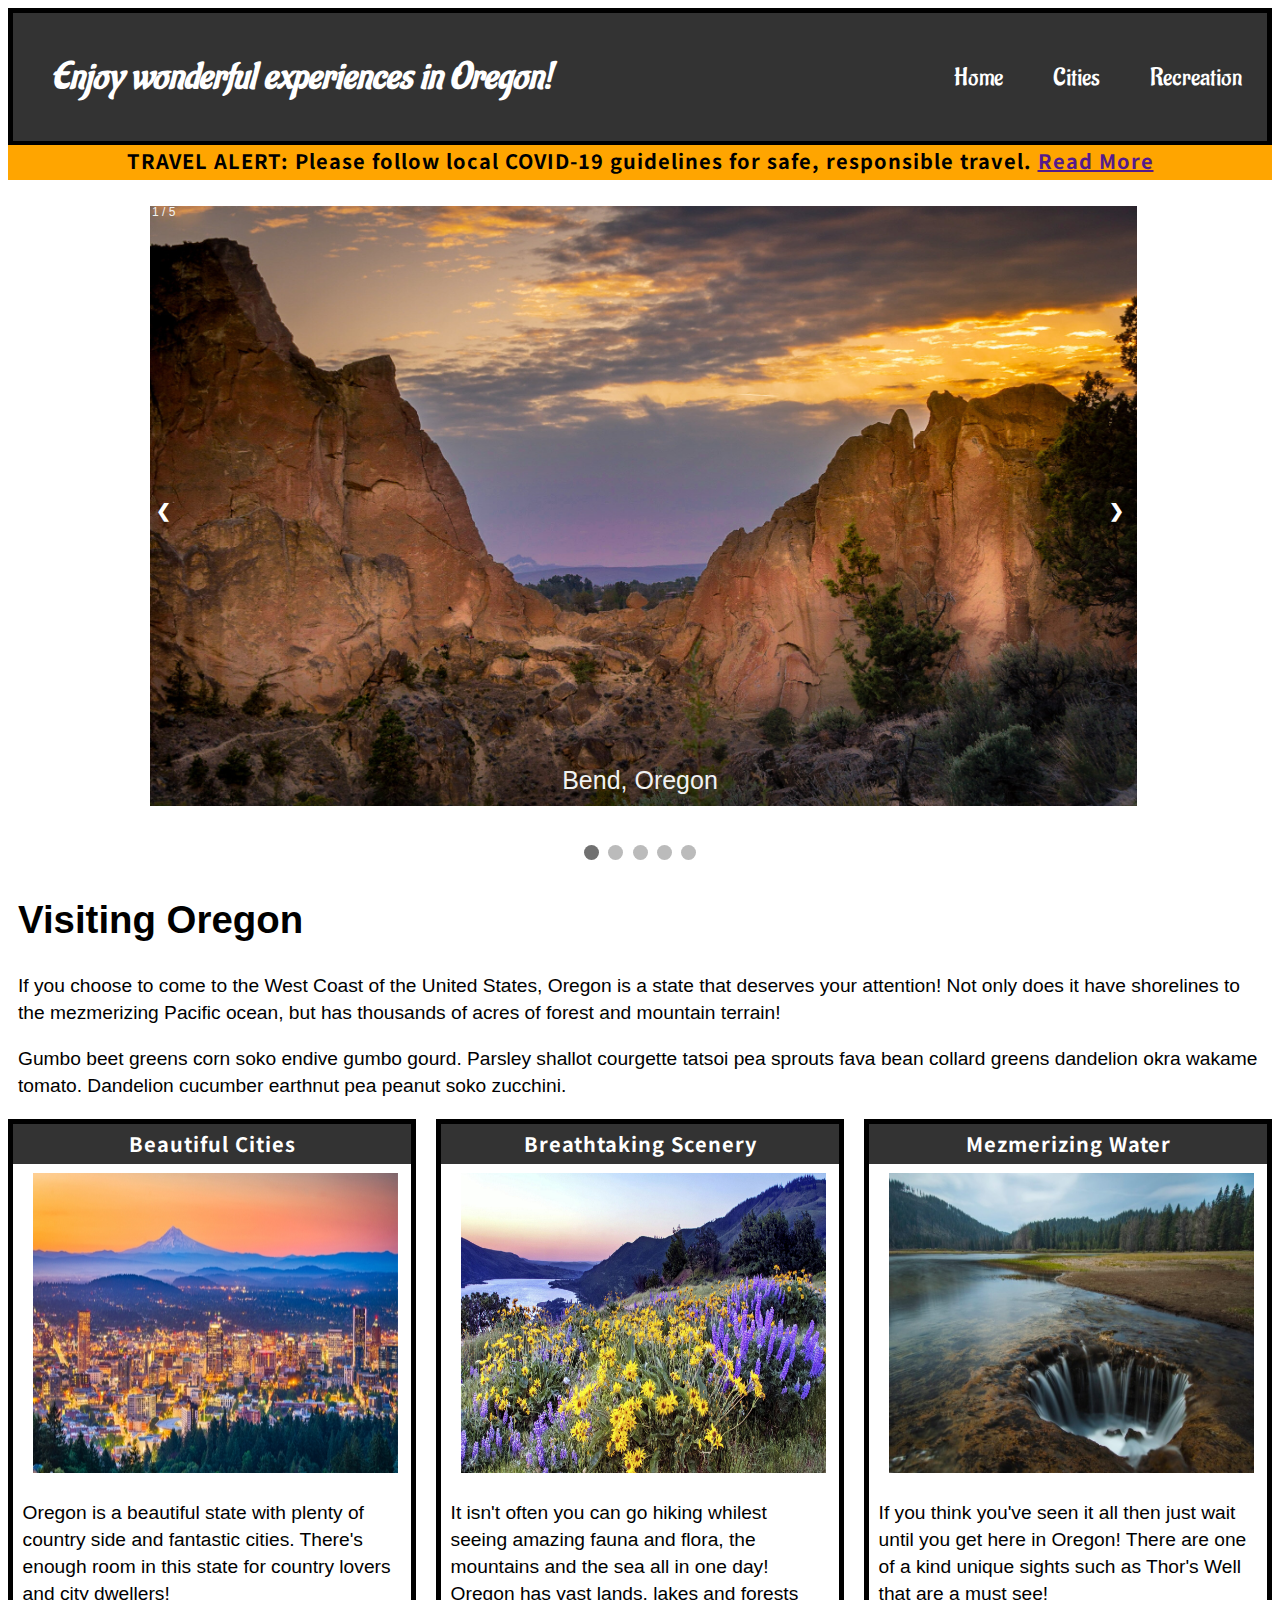
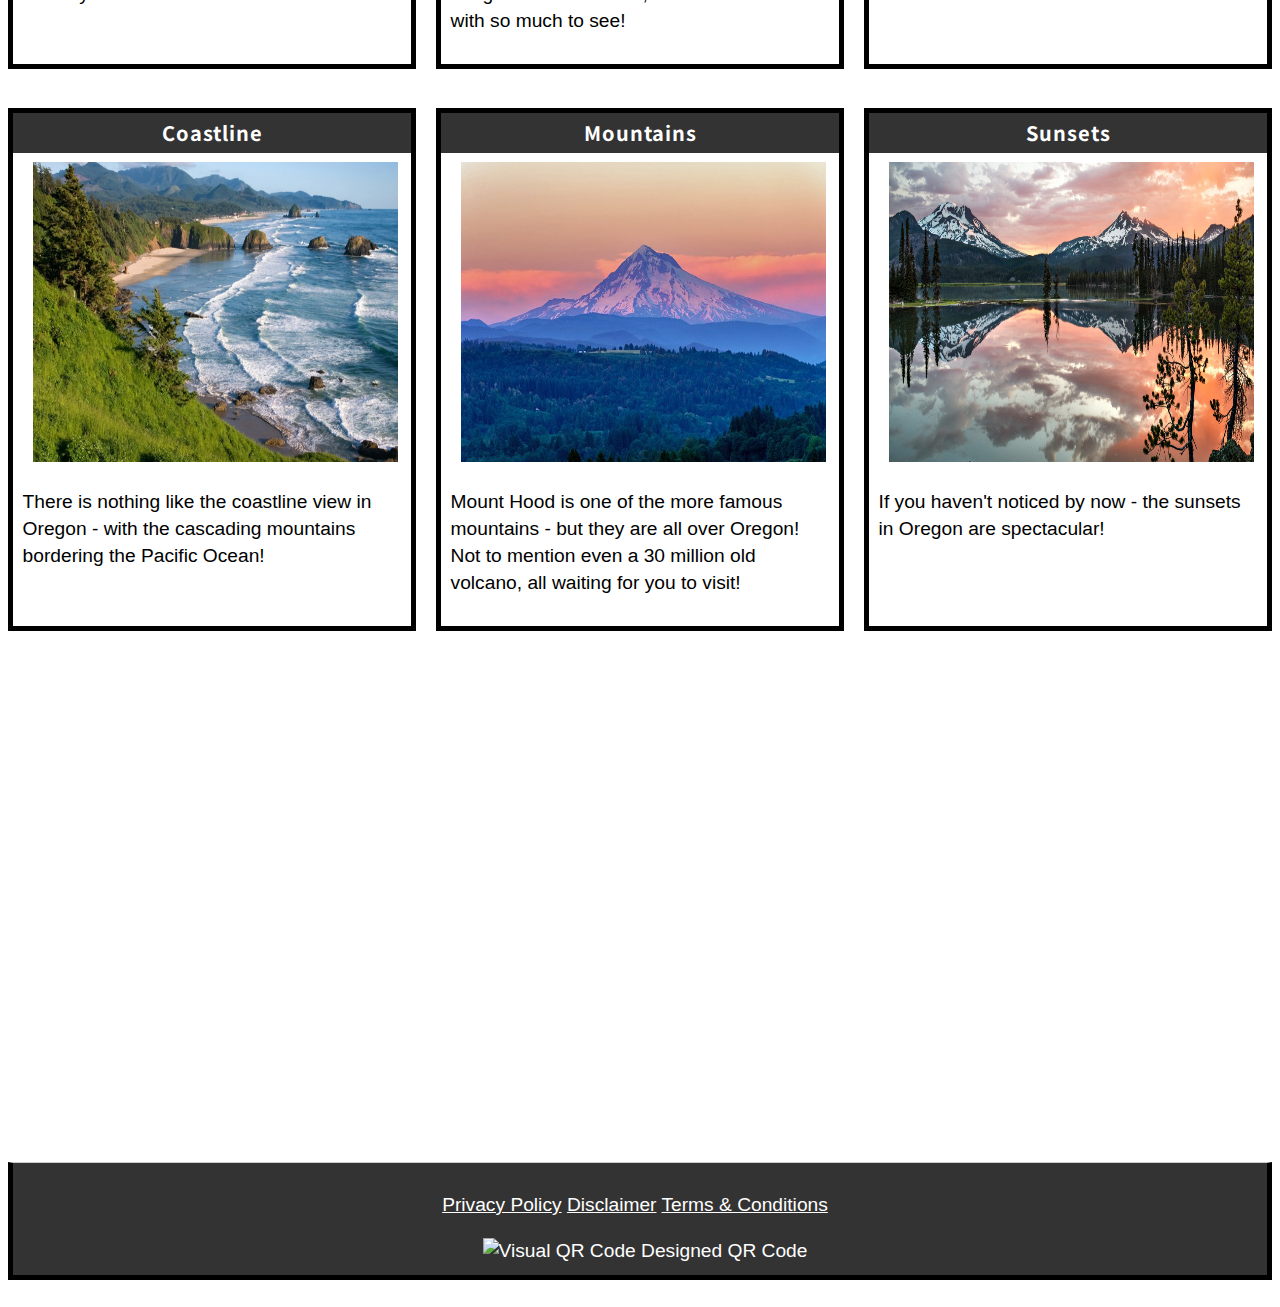
==== index.html @ beb7b984 "Rename index_good.html to index.html" ====
<!DOCTYPE html>
<html lang="en">
  <head>
    <meta charset="utf-8"/>
    <title>Oregon Vacation Website</title>
    <link rel="stylesheet" href="./styles.css"/>
    <meta name="viewport" content="width=device-width, initial-scale=1">
    <link href="https://fonts.googleapis.com/css2?family=Aladin&display=swap" rel="stylesheet">
    <link href="https://fonts.googleapis.com/css2?family=Noto+Sans+JP:wght@300&display=swap" rel="stylesheet">
  </head>

  <body>
    <header>
      <div class="title">Enjoy wonderful experiences in Oregon!</div>
      <nav>
        <ul>
          <li>
            <a href="">Home</a>
          </li>
          <li>
            <a href="cities.html">Cities</a>
          </li>
          <li>
            <a href="recreation.html">Recreation</a>
          </li>
        </ul>
      </nav>
    </header>

    <main>
     <h2>TRAVEL ALERT: Please follow local COVID-19 guidelines for safe, responsible travel. <a href="">Read More</a></h2>
      <article>

         <!-- Slideshow container -->
    <div class="slideshow-container">

  <!-- Full-width images with number and caption text -->
     <div class="mySlides fade">
      <div class="numbertext">1 / 5</div>
      <img src="images/bend.jpg" height="600" width="500" style="width:100%">
      <div class="text">Bend, Oregon</div>
   </div>

   <div class="mySlides fade">
     <div class="numbertext">2 / 5</div>
     <img src="images/silverfalls3.jpg" height="600" width="500" style="width:100%">
     <div class="text">Silver Falls State Park</div>
    </div>

  <div class="mySlides fade">
    <div class="numbertext">3 / 5</div>
    <img src="images/thorswell.jpg" height="600" width="500" style="width:100%">
    <div class="text">Thor's Well</div>
  </div>

  <div class="mySlides fade">
    <div class="numbertext">4 / 5</div>
    <img src="images/johnday2.jpg" height="600" width="500" style="width:100%">
    <div class="text">John Day Fossil Beds National Monument</div>
  </div>

  <div class="mySlides fade">
    <div class="numbertext">5 / 5</div>
    <img src="images/craterlake.jpg" height="600" width="500" style="width:100%">
    <div class="text">Crater Lake</div>
  </div>

  <!-- Next and previous buttons -->
   <a class="prev" onclick="plusSlides(-1)">&#10094;</a>
   <a class="next" onclick="plusSlides(1)">&#10095;</a>
  </div>
  <br>

<!-- The dots/circles -->
  <div style="text-align:center">
   <span class="dot" onclick="currentSlide(1)"></span>
   <span class="dot" onclick="currentSlide(2)"></span>
   <span class="dot" onclick="currentSlide(3)"></span>
   <span class="dot" onclick="currentSlide(4)"></span>
   <span class="dot" onclick="currentSlide(5)"></span>
  </div>

        <h1>Visiting Oregon</h1>
        <p class="paragraph">If you choose to come to the West Coast of the United States, Oregon is a state that deserves your attention! Not only does it have shorelines to the mezmerizing Pacific ocean, but has thousands of acres of forest and mountain terrain!</p>

        <p class="paragraph">Gumbo beet greens corn soko endive gumbo gourd. Parsley shallot courgette tatsoi pea sprouts fava bean collard greens dandelion okra wakame tomato. Dandelion cucumber earthnut pea peanut soko zucchini.</p>
                            

        <ul class="cards">
          <li>
            <h2>Beautiful Cities</h2>
            <div class="inner">
              <img src="images/oregon3.jpg" height="300" width="520" alt="">
              <p>Oregon is a beautiful state with plenty of country side and fantastic cities. There's enough room in this state for country lovers and city dwellers!</p>
            </div>
          </li>
          <li>
            <h2>Breathtaking Scenery</h2>
            <div class="inner">
              <img src="images/oregon2.jpg" height="300" width="520" alt="">
              <p>It isn't often you can go hiking whilest seeing amazing fauna and flora, the mountains and the sea all in one day! Oregon has vast lands, lakes and forests with so much to see!</p>
            </div>
          </li>
          <li>
            <h2>Mezmerizing Water</h2>
            <div class="inner">
              <img src="images/oregon1.jpg" height="300" width="520" alt="">
              <p>If you think you've seen it all then just wait until you get here in Oregon! There are one of a kind unique sights such as Thor's Well that are a must see!</p>
            </div>
          </li>
          <li>
            <h2>Coastline</h2>
            <div class="inner">
              <img src="images/oregon4.webp" height="300" width="520" alt="">
              <p>There is nothing like the coastline view in Oregon - with the cascading mountains bordering the Pacific Ocean!</p>
            </div>
          </li>
          <li>
            <h2>Mountains</h2>
            <div class="inner">
              <img src="images/mthood1.jpg" height="300" width="520" alt="">
              <p>Mount Hood is one of the more famous mountains - but they are all over Oregon! Not to mention even a 30 million old volcano, all waiting for you to visit!</p>
            </div>
          </li>
          <li>
            <h2>Sunsets</h2>
            <div class="inner">
              <img src="images/oregon7.jpg" height="300" width="520" alt="">
              <p>If you haven't noticed by now - the sunsets in Oregon are spectacular! </p>
            </div>
          </li>
        </ul>

        <div class="video-container">
         <iframe class="responsive-iframe" width="300" height="550" src="https://www.youtube.com/embed/sp4hKFQsLzc" frameborder="0" allow="accelerometer; autoplay; clipboard-write; encrypted-media; gyroscope; picture-in-picture" allowfullscreen=""></iframe>
        </div>

      </article>
      <aside class="sidebar">
        <p><a href="">Privacy Policy</a>  <a href="">Disclaimer</a> <a href="">Terms & Conditions</a></p>
         <img src="" height="150" width="150" alt="Visual QR Code Designed QR Code"/>
      </aside>
    </main>

     <script src="main.js"></script>

  </body>

</html>
---- styles.css ----
/* MOBILE */

      * {
        box-sizing: border-box;
      }

      html {
        font: 1.2em/1.4 Arial, Helvetica, sans-serif;
      }

      body {
        padding: 0 0 1em;
      }

      /* CAN STAY SAME */
      header {
        background-color: #333;
        color: #fff;
        border: 5px solid #000;
        font-family: 'Aladin', cursive;
        font-size: 25px;
        padding-bottom: 0;
        text-align: center;
      }

      h2 { font-family: 'Aladin', cursive;
      }

      h1 {padding-left: 10px;
      }

      .paragraph {padding-left: 10px;
      }

      header ul {
        list-style: none;
        margin: 0;
        padding: 0;
        overflow: hidden;
      }

      header a {
        color: #FFF;
        text-decoration: none;
        display: inline;
        padding: 0.5em 1em;
       border-top: 1px solid #999;
      }

      header .title {
        font-size: 150%;
        font-style: italic;
        font-weight: bold;
        padding: 1em;
      }

      main {
        /* padding: 0 1em; */
      }

     /* main h2 {background-color: orange;
              margin-top: -1px;
              padding-top: 2px;
              padding-bottom: 5px;
              text-align: center;
              font-family: 'Noto Sans JP', sans-serif;
              font-size: 20px;
              letter-spacing: 1px;
            } */

      body h2 {background-color: orange;
              margin-top: -1px;
              padding-top: 2px;
              padding-bottom: 5px;
              text-align: center;
              font-family: 'Noto Sans JP', sans-serif;
              font-size: 20px;
              letter-spacing: 1px;
      }

      .cards {
        list-style: none;
        margin: 0;
        padding: 0;
      }

      .cards li {
        border: 5px solid #000;
        margin-bottom: 1em;
      }

      .cards h2 {
        background-color: #333;
        color: #fff;
        margin: 0;
        padding: 0.3em 1.2em;
      }

      /* changed 1em padding to .5 to take away horizontal space in tablet view */
      .cards .inner {
        padding: 0.5em .5em;
      }

      .sidebar {
        background-color: #333;
        border: 5px solid #000;
        padding: 0.5em 1em;
        color: #fff;
        text-align: center;
      }

      .sidebar img {padding-right: 0
      }

      .sidebar a {
        color: #FFF;
      }
      
      p {margin-right: 10px;
      }

      /* to make images responsive */
       .cards img {
        max-width: 100%;
        max-height: 100%; 
      } 


     #oregonmap { text-align: center;
                  padding-bottom: 20px;
      }


/* new CSS 
slideshow */

* {box-sizing:border-box}

/* Slideshow container */
.slideshow-container {
  max-width: 1000px;
  position: relative;
  margin: auto;
}


/* Hide the images by default */
.mySlides {
  display: none;
}

/* Next & previous buttons */
.prev, .next {
  cursor: pointer;
  position: absolute;
  top: 50%;
  width: auto;
  margin-top: -22px;
  padding: 16px;
  color: white;
  font-weight: bold;
  font-size: 18px;
  transition: 0.6s ease;
  border-radius: 0 3px 3px 0;
  user-select: none;
}

/* Position the "next button" to the right */
.next {
  right: 0;
  border-radius: 3px 0 0 3px;
}

/* On hover, add a black background color with a little bit see-through */
.prev:hover, .next:hover {
  background-color: rgba(0,0,0,0.8);
}

/* Caption text */
.text {
  color: #f2f2f2;
  font-size: 25px;
  padding: 8px 12px;
  position: absolute;
  bottom: 8px;
  width: 100%;
  text-align: center;
}

/* Number text (1/3 etc) */
.numbertext {
  color: #f2f2f2;
  font-size: 12px;
  padding: 8px 12px;
  position: absolute;
  top: 0;
}

/* The dots/bullets/indicators */
.dot {
  cursor: pointer;
  height: 15px;
  width: 15px;
  margin: 0 2px;
  background-color: #bbb;
  border-radius: 50%;
  display: inline-block;
  transition: background-color 0.6s ease;
}

.active, .dot:hover {
  background-color: #717171;
}

/* Fading animation */
.fade {
  -webkit-animation-name: fade;
  -webkit-animation-duration: 1.5s;
  animation-name: fade;
  animation-duration: 1.5s;
}

@-webkit-keyframes fade {
  from {opacity: .4}
  to {opacity: 1}
}

@keyframes fade {
  from {opacity: .4}
  to {opacity: 1}
}

/* end */

/* youtube video */

  .video-container {
     position: relative;
     padding-bottom: 100%;
     padding-top: 35px;
     height: 0;
     overflow: hidden;
     margin-bottom: 25px;
    }


    .video-container iframe {
    position: absolute;
    top:0;
    left: 0;
    width: 100%;
    height: 100%;
    }


    div.attractions {
        text-align: center;
      }

/* end */


.mySlides img {
       max-height: 300px;
       margin-top: 10%;
      }


      /* tablet */

      /* changed 1fr 1fr 1fr to 1fr 1.8 trying to get rid of horizontal space */
      /* changed grid-template columns to 1fr 1.8fr for tablet view but changes desktop view */
      /* using 2fr 2fr to get 2 columns for tablet view */

    @media screen and (min-width: 40em) {
    .cards {
        display: grid;
        grid-template-columns: 2fr 2fr;
        column-gap: 30px;
        row-gap: 20px;
         align-self: stretch;
    }

    nav ul {
        display: flex;
    }

    nav li {
        flex: 1;
    }

     header {
      /* 1 column 4 parts */
           grid-column: 1/span 4;
           display:flex;
           align-items: center;
           justify-content: flex-end;
           /* margin-bottom: 50px; */
    }

      header a{
            border-style:none;  
    }
      nav{
          margin-left:auto;
    }

    img {
      padding: 0 3px 0 10px;
    }
    .cards img {
        max-width: 100%;
        max-height: 10%; 
      } 

      /* .mySlides img {
       max-height: 300px;
      } */

      .mySlides img {
       max-height: 100%;
       margin-top: 10px;
      }

      main h2 {
        padding-left: 5px;
        padding-right: 5px;
      }

      /* youtube video */

      .video-container {
     position: relative;
     padding-bottom: 56.6%;
     padding-top: 35px;
     height: 0;
     overflow: hidden;
     margin-bottom: 25px;
    }


    .video-container iframe {
    position: absolute;
    top:0;
    left: 0;
    width: 100%;
    height: 100%;
    }

    div.attractions {
        width:100%;
        height: auto;
        text-align: center;
      }
}
    
    /* desktop
    display: grid creates grid row/column
    grid-template-columns creates 1 - X columns, fr is how much space is taken up
    column-gap is the space in between the columns; */

/*the 1st fr of this grid-template-columns controls SIDEBAR
5 FR GIVES PROPER SPACING TO ALL CARDS EXCEPT FOR SIDEBAR */
/* 3fr gives 3 columns for desktop */
    @media screen and (min-width: 70em) {
    .cards {
        display: grid;
        grid-template-columns: 1fr 1fr 1fr; 
        column-gap: 20px;
    }

    /* margin-bottom of 0 is added to the cards, so sidebar aligns*/
    .cards {
        margin-bottom: 0;
        padding-bottom: 10px;
    }

    .sidebar {
        border-top: 1px solid #ccc;
       /* margin-top: 2em; */
    }

      /* youtube */

      .video-container {
     position: relative;
     padding-bottom: 35%;
     padding-top: 35px;
     height: 0;
     overflow: hidden;
     margin-bottom: 25px;
    }


    .video-container iframe {
    position: absolute;
    top:0;
    left: 25%;
    right: 25%;
    width: 50%;
    height: 100%;
    }
  }
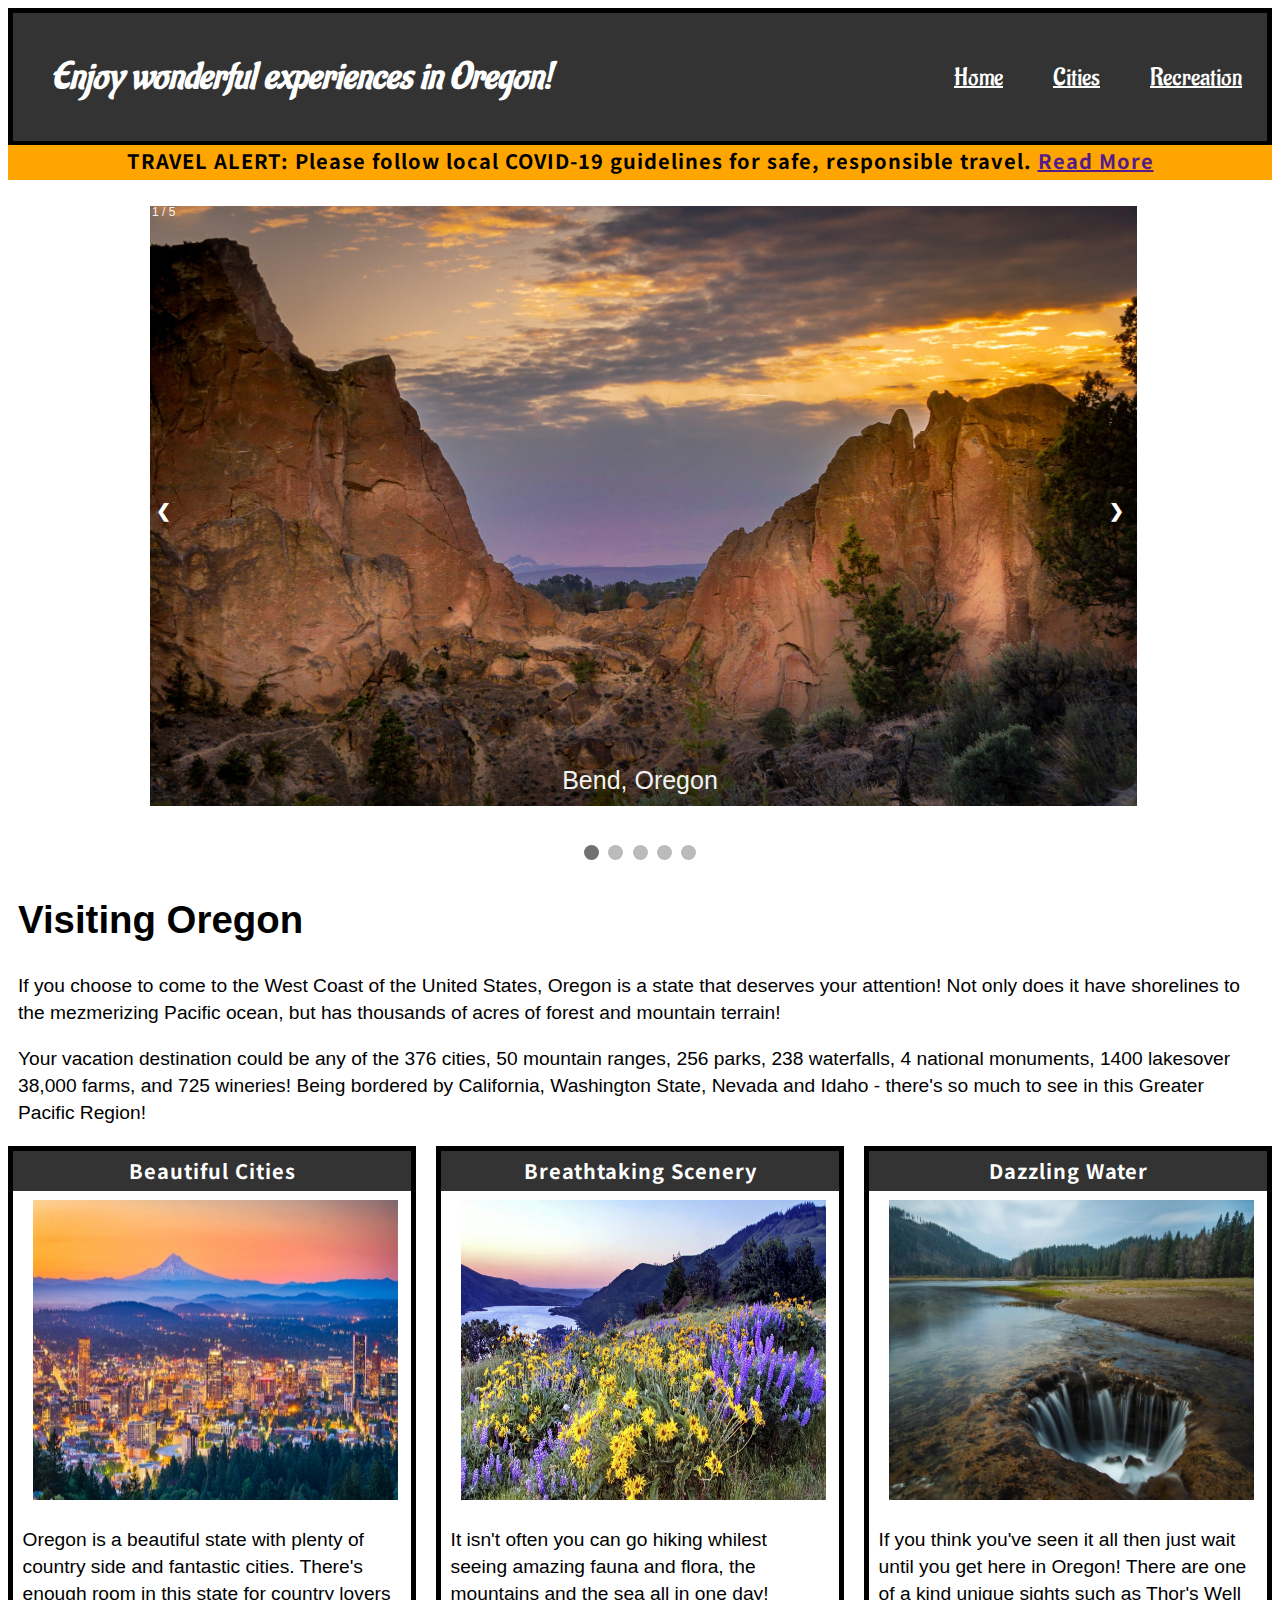
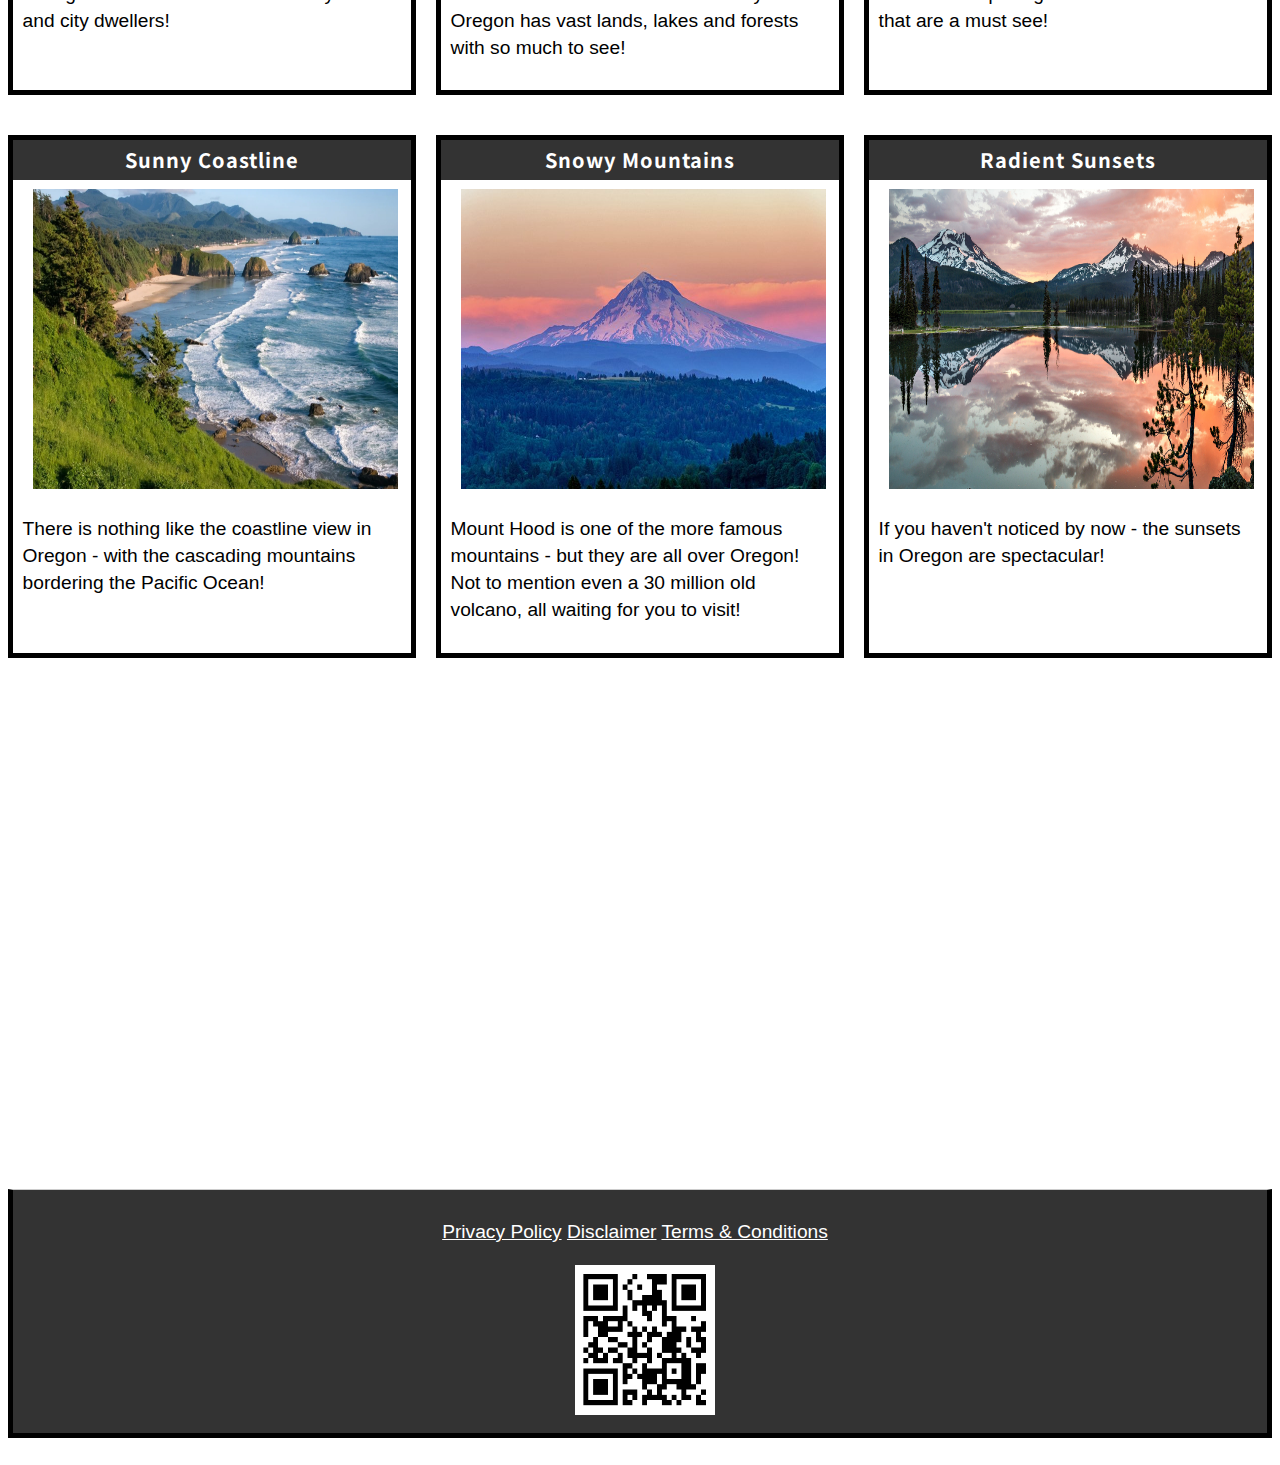
==== commit e44f9b78: "Update index.html" ====
--- a/index.html
+++ b/index.html
@@ -83,7 +83,7 @@
         <h1>Visiting Oregon</h1>
         <p class="paragraph">If you choose to come to the West Coast of the United States, Oregon is a state that deserves your attention! Not only does it have shorelines to the mezmerizing Pacific ocean, but has thousands of acres of forest and mountain terrain!</p>
 
-        <p class="paragraph">Gumbo beet greens corn soko endive gumbo gourd. Parsley shallot courgette tatsoi pea sprouts fava bean collard greens dandelion okra wakame tomato. Dandelion cucumber earthnut pea peanut soko zucchini.</p>
+        <p class="paragraph">Your vacation destination could be any of the 376 cities, 50 mountain ranges, 256 parks, 238 waterfalls, 4 national monuments, 1400 lakesover 38,000 farms, and 725 wineries! Being bordered by California, Washington State, Nevada and Idaho - there's so much to see in this Greater Pacific Region!</p>
                             
 
         <ul class="cards">
@@ -102,28 +102,28 @@
             </div>
           </li>
           <li>
-            <h2>Mezmerizing Water</h2>
+            <h2>Dazzling Water</h2>
             <div class="inner">
               <img src="images/oregon1.jpg" height="300" width="520" alt="">
               <p>If you think you've seen it all then just wait until you get here in Oregon! There are one of a kind unique sights such as Thor's Well that are a must see!</p>
             </div>
           </li>
           <li>
-            <h2>Coastline</h2>
+            <h2>Sunny Coastline</h2>
             <div class="inner">
               <img src="images/oregon4.webp" height="300" width="520" alt="">
               <p>There is nothing like the coastline view in Oregon - with the cascading mountains bordering the Pacific Ocean!</p>
             </div>
           </li>
           <li>
-            <h2>Mountains</h2>
+            <h2>Snowy Mountains</h2>
             <div class="inner">
               <img src="images/mthood1.jpg" height="300" width="520" alt="">
               <p>Mount Hood is one of the more famous mountains - but they are all over Oregon! Not to mention even a 30 million old volcano, all waiting for you to visit!</p>
             </div>
           </li>
           <li>
-            <h2>Sunsets</h2>
+            <h2>Radient Sunsets</h2>
             <div class="inner">
               <img src="images/oregon7.jpg" height="300" width="520" alt="">
               <p>If you haven't noticed by now - the sunsets in Oregon are spectacular! </p>
@@ -138,7 +138,7 @@
       </article>
       <aside class="sidebar">
         <p><a href="">Privacy Policy</a>  <a href="">Disclaimer</a> <a href="">Terms & Conditions</a></p>
-         <img src="" height="150" width="150" alt="Visual QR Code Designed QR Code"/>
+         <img src="images/qrcodevacay.png" height="150" width="150" alt="Visual QR Code Designed QR Code"/>
       </aside>
     </main>
 
--- a/styles.css
+++ b/styles.css
@@ -41,10 +41,9 @@
 
       header a {
         color: #FFF;
-        text-decoration: none;
+        text-decoration: underline;
         display: inline;
         padding: 0.5em 1em;
-       border-top: 1px solid #999;
       }
 
       header .title {
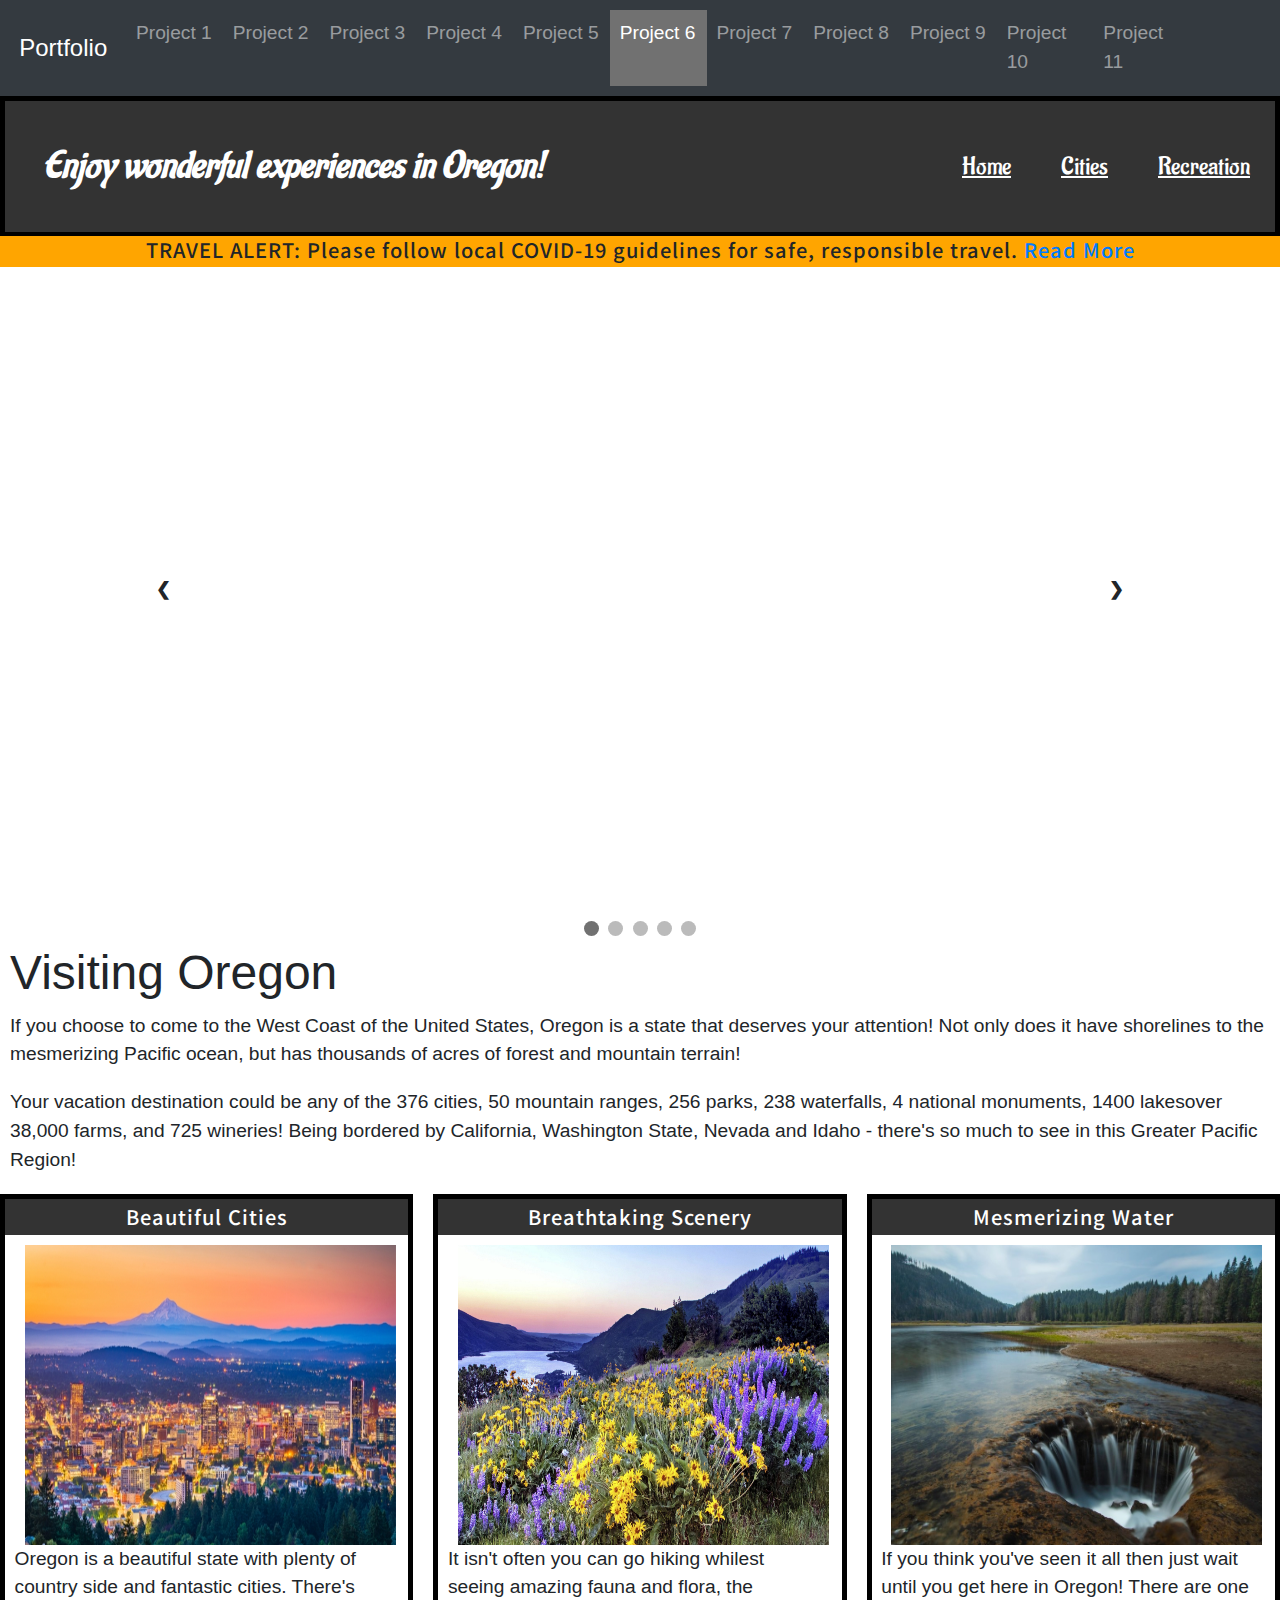
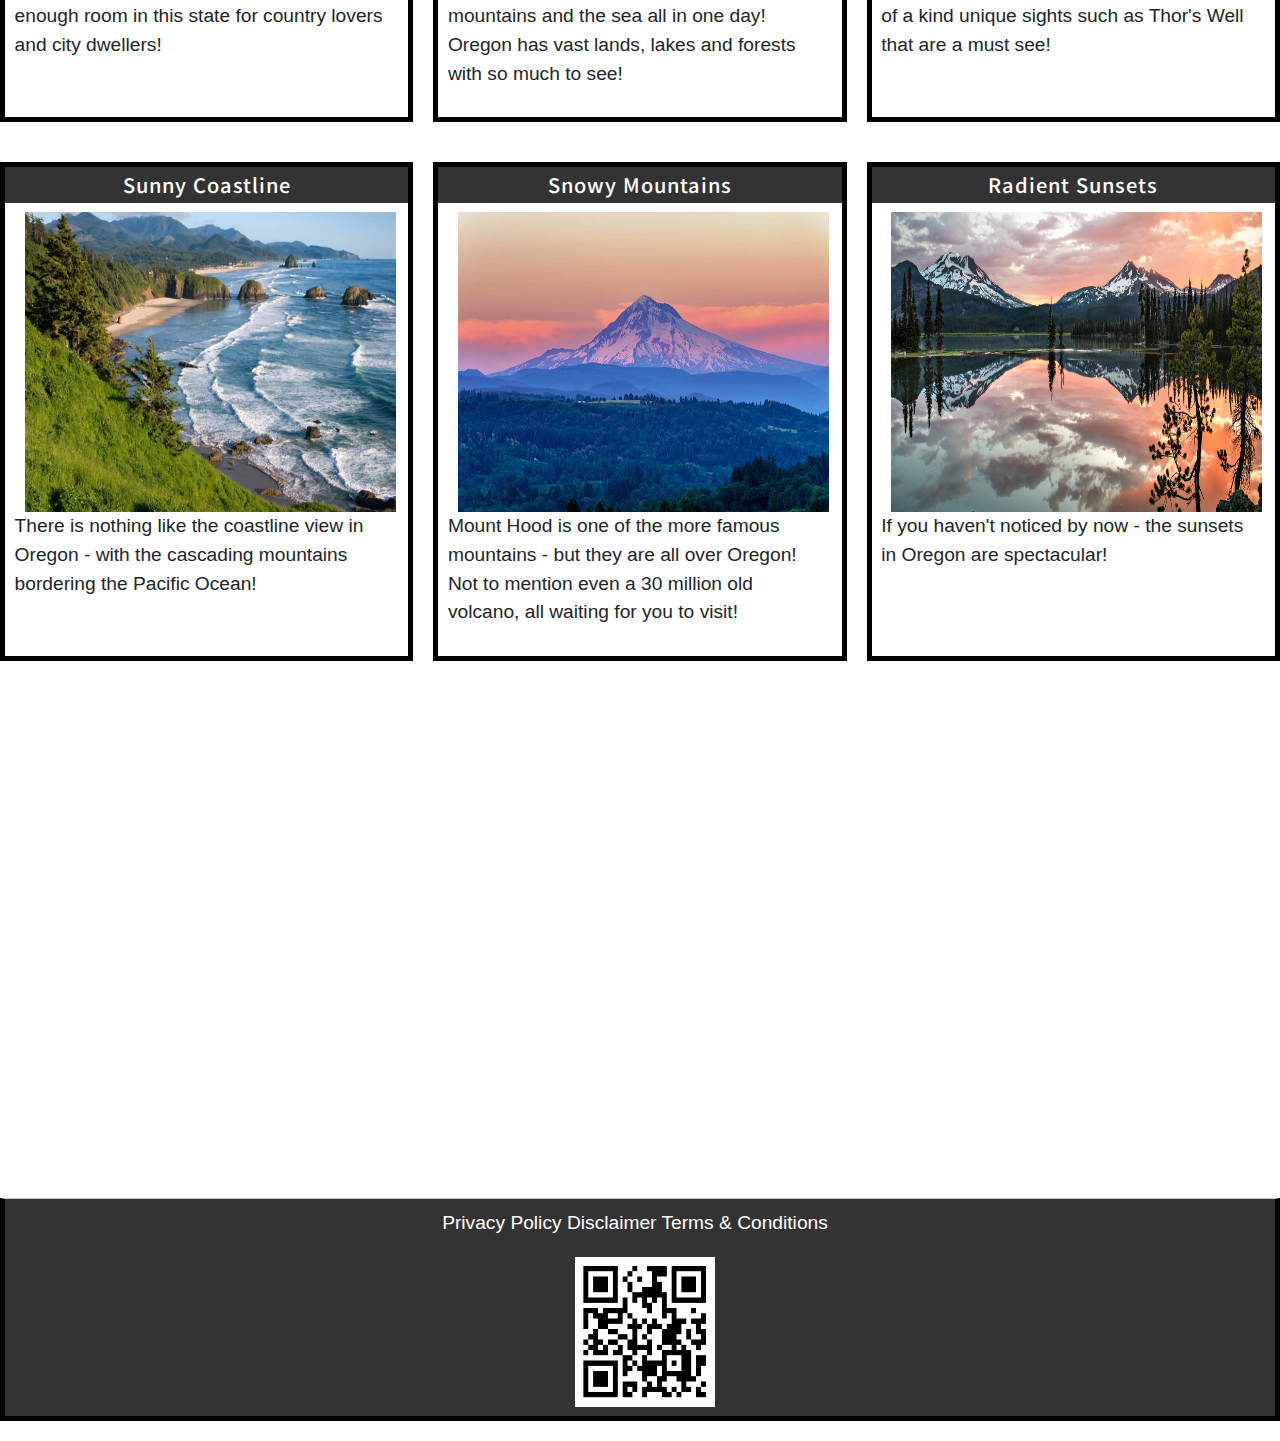
==== commit 75b56214: "Add files via upload" ====
--- a/index.html
+++ b/index.html
@@ -3,14 +3,195 @@
   <head>
     <meta charset="utf-8"/>
     <title>Oregon Vacation Website</title>
+
+    <link rel="stylesheet" href="https://stackpath.bootstrapcdn.com/bootstrap/4.3.1/css/bootstrap.min.css" integrity="sha384-ggOyR0iXCbMQv3Xipma34MD+dH/1fQ784/j6cY/iJTQUOhcWr7x9JvoRxT2MZw1T" crossorigin="anonymous"> 
+
     <link rel="stylesheet" href="./styles.css"/>
     <meta name="viewport" content="width=device-width, initial-scale=1">
     <link href="https://fonts.googleapis.com/css2?family=Aladin&display=swap" rel="stylesheet">
     <link href="https://fonts.googleapis.com/css2?family=Noto+Sans+JP:wght@300&display=swap" rel="stylesheet">
+
+
+      <!--jQuery first, then Popper.js, then Bootstrap JS -->
+    <script src="https://code.jquery.com/jquery-3.3.1.slim.min.js" integrity="sha384-q8i/X+965DzO0rT7abK41JStQIAqVgRVzpbzo5smXKp4YfRvH+8abtTE1Pi6jizo" crossorigin="anonymous"></script> 
+    <script src="https://cdnjs.cloudflare.com/ajax/libs/popper.js/1.14.7/umd/popper.min.js" integrity="sha384-UO2eT0CpHqdSJQ6hJty5KVphtPhzWj9WO1clHTMGa3JDZwrnQq4sF86dIHNDz0W1" crossorigin="anonymous"></script>
+    <script src="https://stackpath.bootstrapcdn.com/bootstrap/4.3.1/js/bootstrap.min.js" integrity="sha384-JjSmVgyd0p3pXB1rRibZUAYoIIy6OrQ6VrjIEaFf/nJGzIxFDsf4x0xIM+B07jRM" crossorigin="anonymous"></script>  
+
   </head>
 
   <body>
-    <header>
+
+
+      <!----------------------------------- NAV BAR -----------------
+      DOESNT WORK WITH THIS
+
+      <nav class="navbar navbar-expand-lg navbar navbar-dark bg-dark fixed-top text">
+  <a class="navbar-brand text-justify" href="https://lauren-clark.github.io/Portfolio/" >Portfolio</a>
+  <button class="navbar-toggler bg-dark" type="button" data-toggle="collapse" data-target="#navbarText" aria-controls="navbarText" aria-expanded="false" aria-label="Toggle navigation"> 
+    <span class="navbar-toggler-icon"></span>
+  </button>
+  <div class="collapse navbar-collapse" id="navbarText">
+    <ul class="navbar-nav mr-auto">
+      <li class="nav-item">
+        <a class="nav-link" href="https://lauren-clark.github.io/">Project 1 </span></a>
+      </li>
+      <li class="nav-item">
+        <a class="nav-link" href="https://lauren-clark.github.io/Robert-Plant-Tribute/">Project 2 </a>
+      </li>
+      <li class="nav-item">
+        <a class="nav-link active" href="https://lauren-clark.github.io/Applied-Visual-Design/">Project 3 <span class="sr-only">(current)</span></a>
+      </li>
+            <li class="nav-item">
+        <a class="nav-link" href="https://lauren-clark.github.io/Accessibility-Assignment/revised/index.html">Project 4</a>
+      </li>
+            <li class="nav-item">
+        <a class="nav-link" href="https://lauren-clark.github.io/Media-Query/">Project 5</a>
+      </li>
+            <li class="nav-item">
+        <a class="nav-link" href="https://lauren-clark.github.io/Vacation-Website/">Project 6</a>
+      </li>
+            <li class="nav-item">
+        <a class="nav-link" href="https://lauren-clark.github.io/FlexBox/">Project 7</a>
+      </li>
+            <li class="nav-item">
+        <a class="nav-link" href="https://lauren-clark.github.io/FlexBoxLandingPage/">Project 8</a>
+      </li>
+
+      <li class="nav-item">
+        <a class="nav-link" href="https://lauren-clark.github.io/PortfolioPageWireframe/">Project 9</a>
+      </li>
+
+       <li class="nav-item">
+        <a class="nav-link" href="https://lauren-clark.github.io/Bootstrap/">Project 10</a>
+      </li>
+
+       <li class="nav-item">
+        <a class="nav-link" href="https://lauren-clark.github.io/OnlineResume/">Project 11</a>
+      </li>
+    </ul>
+        
+    </ul>
+    <span class="navbar-text">
+      Click to view!
+    </span>
+  </div>
+</nav> -->
+
+<!-- THIS ONE WORKS BUT ISNT RESPONSIVE 
+
+<nav class="navbar-expand-lg navbar navbar-expand-sm bg-dark">
+<a class="navbar-brand text-justify" href="https://lauren-clark.github.io/Portfolio/" >Portfolio</a>
+
+  
+  <ul class="navbar-nav">
+    <li class="nav-item">
+<div class="collapse navbar-collapse" id="navbarText">
+    <ul class="navbar-nav mr-auto">
+      <li class="nav-item">
+        <a class="nav-link" href="https://lauren-clark.github.io/">Project 1 </span></a>
+      </li>
+      <li class="nav-item">
+        <a class="nav-link" href="https://lauren-clark.github.io/Robert-Plant-Tribute/">Project 2 </a>
+      </li>
+      <li class="nav-item">
+        <a class="nav-link active" href="https://lauren-clark.github.io/Applied-Visual-Design/">Project 3 <span class="sr-only">(current)</span></a>
+      </li>
+            <li class="nav-item">
+        <a class="nav-link" href="https://lauren-clark.github.io/Accessibility-Assignment/revised/index.html">Project 4</a>
+      </li>
+            <li class="nav-item">
+        <a class="nav-link" href="https://lauren-clark.github.io/Media-Query/">Project 5</a>
+      </li>
+            <li class="nav-item">
+        <a class="nav-link" href="https://lauren-clark.github.io/Vacation-Website/">Project 6</a>
+      </li>
+            <li class="nav-item">
+        <a class="nav-link" href="https://lauren-clark.github.io/FlexBox/">Project 7</a>
+      </li>
+            <li class="nav-item">
+        <a class="nav-link" href="https://lauren-clark.github.io/FlexBoxLandingPage/">Project 8</a>
+      </li>
+
+      <li class="nav-item">
+        <a class="nav-link" href="https://lauren-clark.github.io/PortfolioPageWireframe/">Project 9</a>
+      </li>
+
+       <li class="nav-item">
+        <a class="nav-link" href="https://lauren-clark.github.io/Bootstrap/">Project 10 </a>
+      </li>
+
+       <li class="nav-item">
+        <a class="nav-link" href="https://lauren-clark.github.io/OnlineResume/">Project 11</a>
+      </li>
+    </ul>
+    </li>
+  </ul>
+
+    <span class="navbar-text">
+      Click to view!
+    </span>
+</nav> -->
+
+<!-- this one WORKS BUT THE DROP DOWN MENU DOESNT WORK u g h -->
+<nav class="navbar navbar-expand-lg navbar-dark bg-dark">
+  <a class="navbar-brand" href="#">Portfolio</a>
+  <button class="navbar-toggler" type="button" data-toggle="collapse" data-target="#navbarSupportedContent" aria-controls="navbarSupportedContent" aria-expanded="false" aria-label="Toggle navigation">
+    <span class="navbar-toggler-icon"></span>
+  </button>
+
+  <div class="collapse navbar-collapse" id="navbarNavDropdown">
+    <ul class="navbar-nav">
+    
+      <li class="nav-item">
+        <a class="nav-link" href="https://lauren-clark.github.io/">Project 1 </a>
+      </li>
+      <li class="nav-item">
+        <a class="nav-link" href="https://lauren-clark.github.io/Robert-Plant-Tribute/">Project 2</a>
+      </li>
+
+      <li class="nav-item">
+        <a class="nav-link" href="https://lauren-clark.github.io/Applied-Visual-Design/">Project 3</a>
+      </li>
+
+       <li class="nav-item">
+        <a class="nav-link" href="https://lauren-clark.github.io/Accessibility-Assignment/revised/index.html">Project 4</a>
+      </li>
+
+       <li class="nav-item">
+        <a class="nav-link" href="https://lauren-clark.github.io/Media-Query/">Project 5</a>
+      </li>
+
+      <li class="nav-item active">
+        <a class="nav-link" href="https://lauren-clark.github.io/Vacation-Website/">Project 6 <span class="sr-only">(current)</span></a>
+      </li>
+
+      <li class="nav-item">
+        <a class="nav-link" href="https://lauren-clark.github.io/FlexBox/">Project 7</a>
+      </li>
+
+      <li class="nav-item">
+        <a class="nav-link" href="https://lauren-clark.github.io/FlexBoxLandingPage/">Project 8</a>
+      </li>
+
+      <li class="nav-item">
+        <a class="nav-link" href="https://lauren-clark.github.io/PortfolioPageWireframe/">Project 9</a>
+      </li>
+
+      <li class="nav-item">
+        <a class="nav-link" href="https://lauren-clark.github.io/Bootstrap/">Project 10</a>
+      </li>
+
+      <li class="nav-item">
+        <a class="nav-link" href="https://lauren-clark.github.io/OnlineResume/">Project 11</a>
+      </li>
+
+    </ul>
+  
+  </div> 
+</nav> 
+
+
+  <header>
       <div class="title">Enjoy wonderful experiences in Oregon!</div>
       <nav>
         <ul>
@@ -27,8 +208,10 @@
       </nav>
     </header>
 
+
     <main>
      <h2>TRAVEL ALERT: Please follow local COVID-19 guidelines for safe, responsible travel. <a href="">Read More</a></h2>
+
       <article>
 
          <!-- Slideshow container -->
@@ -81,7 +264,7 @@
   </div>
 
         <h1>Visiting Oregon</h1>
-        <p class="paragraph">If you choose to come to the West Coast of the United States, Oregon is a state that deserves your attention! Not only does it have shorelines to the mezmerizing Pacific ocean, but has thousands of acres of forest and mountain terrain!</p>
+        <p class="paragraph">If you choose to come to the West Coast of the United States, Oregon is a state that deserves your attention! Not only does it have shorelines to the mesmerizing Pacific ocean, but has thousands of acres of forest and mountain terrain!</p>
 
         <p class="paragraph">Your vacation destination could be any of the 376 cities, 50 mountain ranges, 256 parks, 238 waterfalls, 4 national monuments, 1400 lakesover 38,000 farms, and 725 wineries! Being bordered by California, Washington State, Nevada and Idaho - there's so much to see in this Greater Pacific Region!</p>
                             
@@ -102,7 +285,7 @@
             </div>
           </li>
           <li>
-            <h2>Dazzling Water</h2>
+            <h2>Mesmerizing Water</h2>
             <div class="inner">
               <img src="images/oregon1.jpg" height="300" width="520" alt="">
               <p>If you think you've seen it all then just wait until you get here in Oregon! There are one of a kind unique sights such as Thor's Well that are a must see!</p>
@@ -142,8 +325,15 @@
       </aside>
     </main>
 
+    <!-- scripts -->
+
      <script src="main.js"></script>
 
+
+<script src="https://code.jquery.com/jquery-3.3.1.slim.min.js" integrity="sha384-q8i/X+965DzO0rT7abK41JStQIAqVgRVzpbzo5smXKp4YfRvH+8abtTE1Pi6jizo" crossorigin="anonymous"></script>
+<script src="https://cdnjs.cloudflare.com/ajax/libs/popper.js/1.14.7/umd/popper.min.js" integrity="sha384-UO2eT0CpHqdSJQ6hJty5KVphtPhzWj9WO1clHTMGa3JDZwrnQq4sF86dIHNDz0W1" crossorigin="anonymous"></script>
+<script src="https://stackpath.bootstrapcdn.com/bootstrap/4.3.1/js/bootstrap.min.js" integrity="sha384-JjSmVgyd0p3pXB1rRibZUAYoIIy6OrQ6VrjIEaFf/nJGzIxFDsf4x0xIM+B07jRM" crossorigin="anonymous"></script> 
+
   </body>
 
-</html>
+</html>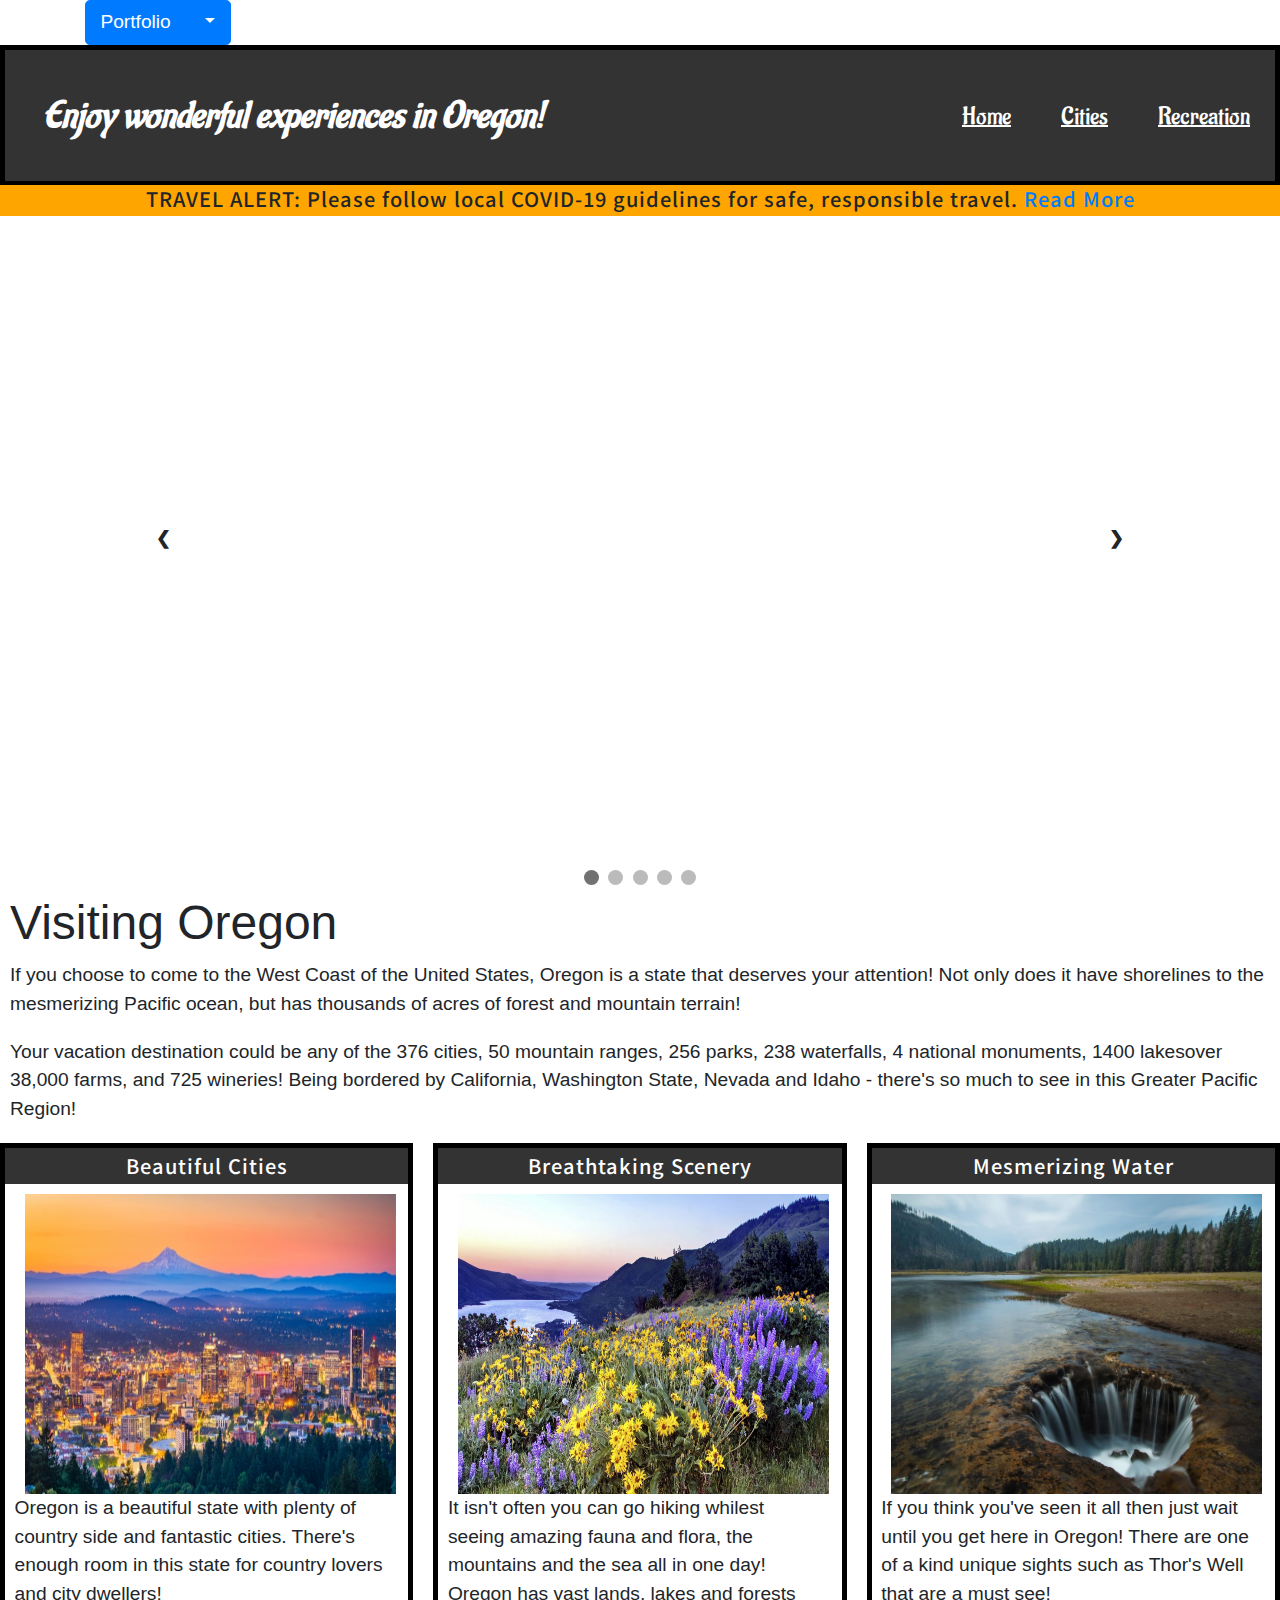
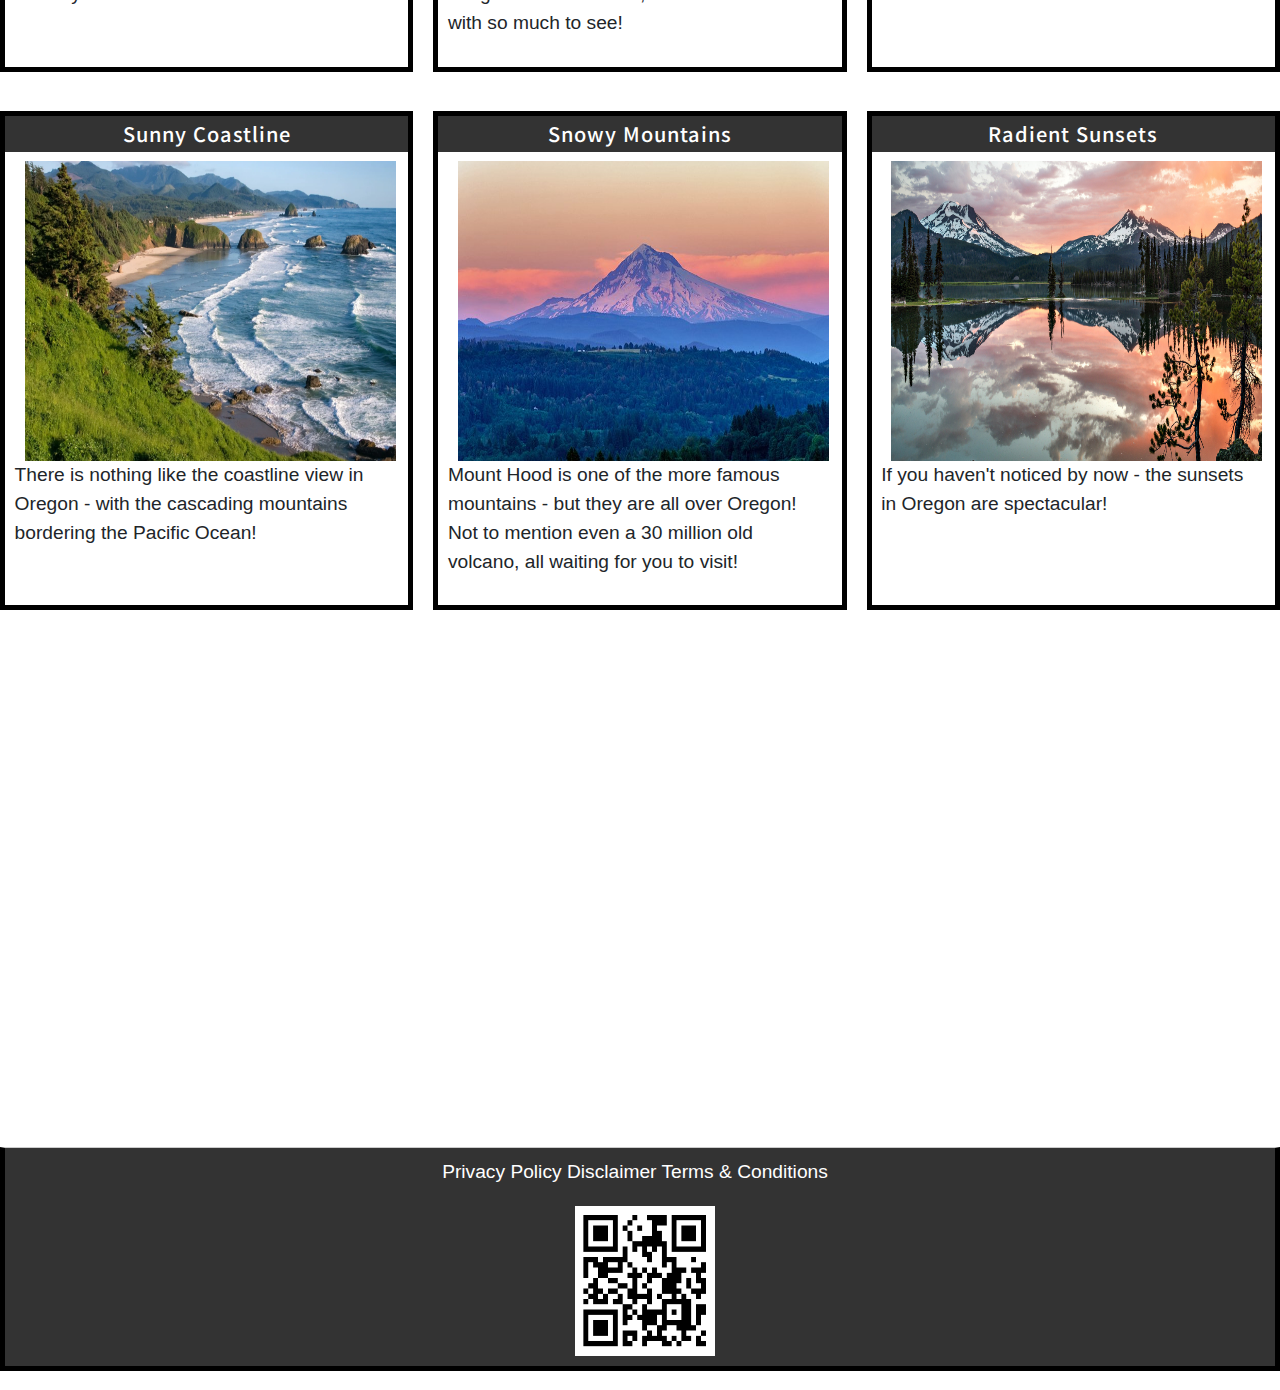
==== commit d88ae139: "Add files via upload" ====
--- a/index.html
+++ b/index.html
@@ -12,10 +12,10 @@
     <link href="https://fonts.googleapis.com/css2?family=Noto+Sans+JP:wght@300&display=swap" rel="stylesheet">
 
 
-      <!--jQuery first, then Popper.js, then Bootstrap JS -->
+      <!--jQuery first, then Popper.js, then Bootstrap JS 
     <script src="https://code.jquery.com/jquery-3.3.1.slim.min.js" integrity="sha384-q8i/X+965DzO0rT7abK41JStQIAqVgRVzpbzo5smXKp4YfRvH+8abtTE1Pi6jizo" crossorigin="anonymous"></script> 
     <script src="https://cdnjs.cloudflare.com/ajax/libs/popper.js/1.14.7/umd/popper.min.js" integrity="sha384-UO2eT0CpHqdSJQ6hJty5KVphtPhzWj9WO1clHTMGa3JDZwrnQq4sF86dIHNDz0W1" crossorigin="anonymous"></script>
-    <script src="https://stackpath.bootstrapcdn.com/bootstrap/4.3.1/js/bootstrap.min.js" integrity="sha384-JjSmVgyd0p3pXB1rRibZUAYoIIy6OrQ6VrjIEaFf/nJGzIxFDsf4x0xIM+B07jRM" crossorigin="anonymous"></script>  
+    <script src="https://stackpath.bootstrapcdn.com/bootstrap/4.3.1/js/bootstrap.min.js" integrity="sha384-JjSmVgyd0p3pXB1rRibZUAYoIIy6OrQ6VrjIEaFf/nJGzIxFDsf4x0xIM+B07jRM" crossorigin="anonymous"></script>  -->
 
   </head>
 
@@ -132,7 +132,7 @@
     </span>
 </nav> -->
 
-<!-- this one WORKS BUT THE DROP DOWN MENU DOESNT WORK u g h -->
+<!-- this one WORKS BUT THE DROP DOWN MENU DOESNT WORK u g h 
 <nav class="navbar navbar-expand-lg navbar-dark bg-dark">
   <a class="navbar-brand" href="#">Portfolio</a>
   <button class="navbar-toggler" type="button" data-toggle="collapse" data-target="#navbarSupportedContent" aria-controls="navbarSupportedContent" aria-expanded="false" aria-label="Toggle navigation">
@@ -188,7 +188,39 @@
     </ul>
   
   </div> 
-</nav> 
+-->
+
+
+  <div class="container">
+    <!-- row 1 -->
+    <!-- for mobile this makes the nav bar have a drop down -->
+
+
+<div class="btn-group pull-right">
+  <button type="button" class="btn btn-primary">Portfolio</button>
+  <button type="button" class="btn btn-primary dropdown-toggle" data-toggle="dropdown" aria-haspopup="true" aria-expanded="false">
+    <span class="caret"></span>
+    <span class="sr-only">Toggle Dropdown</span>
+  </button>
+  <ul class="dropdown-menu">
+    <li><a href="https://lauren-clark.github.io/">Project 1</a></li>
+    <li><a href="https://lauren-clark.github.io/Robert-Plant-Tribute/">Project 2</a></li>
+    <li><a href="https://lauren-clark.github.io/Applied-Visual-Design/">Project 3</a></li>
+    <li><a href="https://lauren-clark.github.io/Accessibility-Assignment/revised/index.html">Project 4</a></li>
+    <li><a href="https://lauren-clark.github.io/Media-Query/">Project 5</a></li>
+    <li><a href="https://lauren-clark.github.io/Vacation-Website/">Project 6</a></li>
+    <li><a href="https://lauren-clark.github.io/FlexBox/">Project 7</a></li>
+    <li><a href="https://lauren-clark.github.io/FlexBoxLandingPage/">Project 8</a></li>
+    <li><a href="https://lauren-clark.github.io/PortfolioPageWireframe/">Project 9</a></li>
+    <li><a href="https://lauren-clark.github.io/Bootstrap/">Project 10</a></li>
+    <li><a href="https://lauren-clark.github.io/OnlineResume/">Project 11</a></li>
+  </ul>
+</div> 
+</div>
+
+
+
+</nav>  
 
 
   <header>
@@ -329,11 +361,14 @@
 
      <script src="main.js"></script>
 
-
-<script src="https://code.jquery.com/jquery-3.3.1.slim.min.js" integrity="sha384-q8i/X+965DzO0rT7abK41JStQIAqVgRVzpbzo5smXKp4YfRvH+8abtTE1Pi6jizo" crossorigin="anonymous"></script>
-<script src="https://cdnjs.cloudflare.com/ajax/libs/popper.js/1.14.7/umd/popper.min.js" integrity="sha384-UO2eT0CpHqdSJQ6hJty5KVphtPhzWj9WO1clHTMGa3JDZwrnQq4sF86dIHNDz0W1" crossorigin="anonymous"></script>
-<script src="https://stackpath.bootstrapcdn.com/bootstrap/4.3.1/js/bootstrap.min.js" integrity="sha384-JjSmVgyd0p3pXB1rRibZUAYoIIy6OrQ6VrjIEaFf/nJGzIxFDsf4x0xIM+B07jRM" crossorigin="anonymous"></script> 
-
+<script src="js/jquery-3.5.1.js"></script> 
+       <script src="js/main.js"></script>
+      <!-- <script src="js/bootstrap.js"></script> -->
+       <script src="https://maxcdn.bootstrapcdn.com/bootstrap/3.3.5/js/bootstrap.min.js"></script>
+       
+  <script src="https://code.jquery.com/jquery-3.5.1.slim.min.js" integrity="sha384-DfXdz2htPH0lsSSs5nCTpuj/zy4C+OGpamoFVy38MVBnE+IbbVYUew+OrCXaRkfj" crossorigin="anonymous"></script>
+<script src="https://cdn.jsdelivr.net/npm/popper.js@1.16.1/dist/umd/popper.min.js" integrity="sha384-9/reFTGAW83EW2RDu2S0VKaIzap3H66lZH81PoYlFhbGU+6BZp6G7niu735Sk7lN" crossorigin="anonymous"></script>
+<script src="https://cdn.jsdelivr.net/npm/bootstrap@4.5.3/dist/js/bootstrap.min.js" integrity="sha384-w1Q4orYjBQndcko6MimVbzY0tgp4pWB4lZ7lr30WKz0vr/aWKhXdBNmNb5D92v7s" crossorigin="anonymous"></script> 
   </body>
 
 </html>